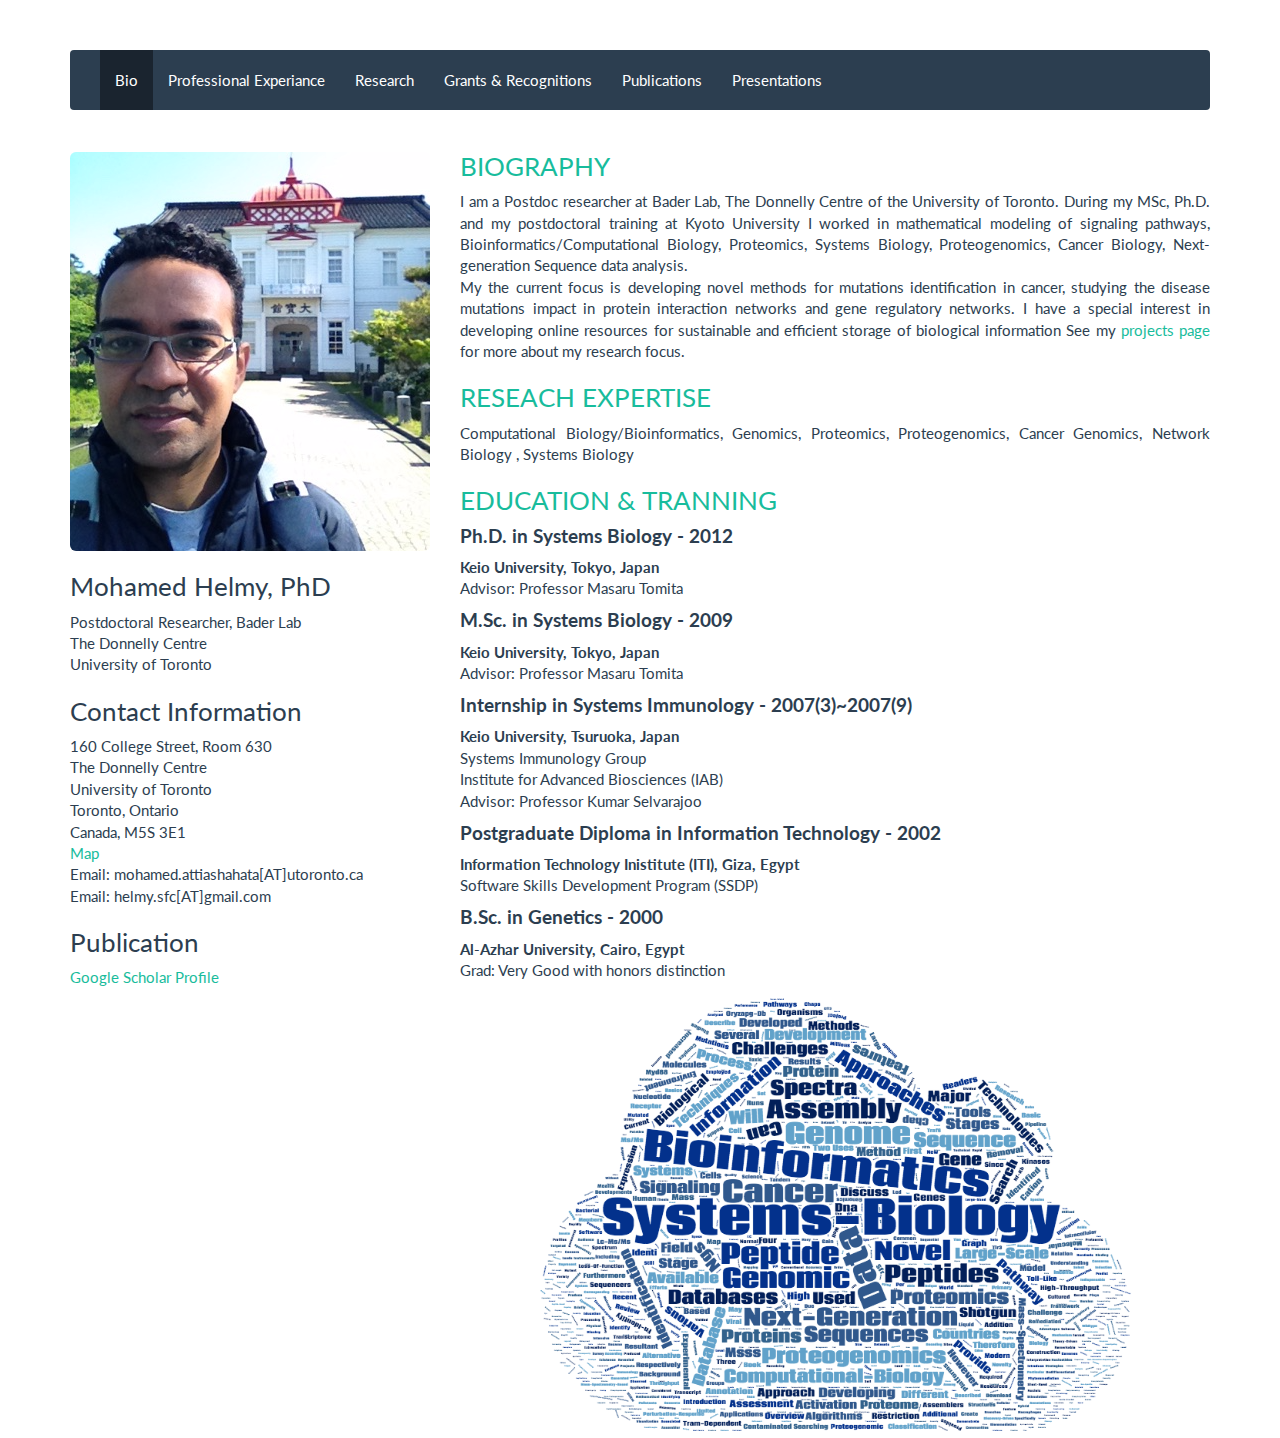
==== index.html @ 06bfa034 "First commi" ====
<!DOCTYPE html>
<!-- saved from url=(0029)http://bootswatch.com/flatly/ -->
<html lang="en"><head><meta http-equiv="Content-Type" content="text/html; charset=UTF-8">
    
    <title>Mohamed Helmy, PhD</title>
    <meta name="viewport" content="width=device-width, initial-scale=1">
    <meta http-equiv="X-UA-Compatible" content="IE=edge">
    <link rel="stylesheet" href="bootstrap.css" media="screen">
    <link rel="stylesheet" href="custom.min.css">
    <script type="text/javascript" async="" src="ga.js"></script>
   
  <script id="_carbonads_projs" type="text/javascript" src="C6AILKT.json"></script>
  <script type="text/javascript" src="saved_resource"></script>
  </head>
  <body>
     <div class="container">    
    </div>
      <div class="container">
        <div class="row">
          <div class="col-lg-12">
            <div class="bs-component">
              <nav class="navbar navbar-default">
                <div class="container-fluid">
                  <div class="navbar-header">
                    <button type="button" class="navbar-toggle collapsed" data-toggle="collapse" data-target="#bs-example-navbar-collapse-1">
                      <span class="sr-only">Toggle navigation</span>
                      <span class="icon-bar"></span>
                      <span class="icon-bar"></span>
                      <span class="icon-bar"></span>
                    </button>
                  </div>
                  <div class="collapse navbar-collapse" id="bs-example-navbar-collapse-1">
                   
                    <ul class="nav navbar-nav">
                      <li class="active"><a href="index.html">Bio <span class="sr-only">(current)</span></a></li>
                      <li><a href="positions.html">Professional Experiance</a></li>
                      <li><a href="projects.html">Research</a></li>
                      <li><a href="grants.html">Grants & Recognitions</a></li>
                      <li><a href="publications.html">Publications</a></li>
                      <li><a href="presentations.html">Presentations</a></li>
                    </ul>
                  </div>
                </div>
              </nav>
            </div>

            </div>
          </div>
        </div>
        <div class="container">
      <!-- Example row of columns -->
      <div class="row">
         <div class="col-md-4"><br>
          <img src="hp2.png" width="100%" class="img-rounded img-responsive center-block">
           <h3>Mohamed Helmy, PhD</h3>
           <p>Postdoctoral Researcher, Bader Lab<br> 
           The Donnelly Centre<br>
           University of Toronto</p>
            <h3>Contact Information</h3>
            <p>160 College Street, Room 630 <br>
              The Donnelly Centre<br>
              University of Toronto<br>
              Toronto, Ontario<br>
              Canada, M5S 3E1<br><a href="https://www.google.com/maps?f=q&hl=en&q=160+College+St,+Toronto+ON&om=1">Map</a> <br>
              Email: mohamed.attiashahata[AT]utoronto.ca <br>Email: helmy.sfc[AT]gmail.com </p>
    
            <h3>Publication</h3>
            <a href="https://scholar.google.com/citations?user=Ccx_2agAAAAJ&hl=en" target="_blank">Google Scholar Profile</a>
            
        </div>
        <div class="col-md-8">
        <h3 class="text-success">BIOGRAPHY</h3>
            <p class="text-justify">I am a Postdoc researcher at Bader Lab, The Donnelly Centre of the University of Toronto. During my MSc, Ph.D. and my postdoctoral training at Kyoto University I worked in mathematical modeling of signaling pathways, Bioinformatics/Computational Biology, Proteomics, Systems Biology, Proteogenomics, Cancer Biology, Next-generation Sequence data analysis.<br>My the current focus is developing novel methods for mutations identification in cancer, studying the disease mutations impact in protein interaction networks and gene regulatory networks. I have a special interest in developing online resources for sustainable and efficient storage of biological information See my <a href="projects">projects page</a> for more about my research focus.
            </p>
            
            <h3 class="text-success">RESEACH EXPERTISE</h3>
            <p class="text-justify">
            Computational Biology/Bioinformatics, Genomics, Proteomics, Proteogenomics, Cancer Genomics, Network Biology , Systems Biology
            </p>
            
        <h3 class="text-success">EDUCATION & TRANNING</h3>
            <p>
            <h4><strong>Ph.D. in Systems Biology -  2012</strong></h4> 		
            <strong>Keio University, Tokyo, Japan </strong><br>
            Advisor: Professor Masaru Tomita<br>
            <h4><strong>M.Sc. in Systems Biology -  2009</strong></h4> 		
            <strong>Keio University, Tokyo, Japan </strong><br>
            Advisor: Professor Masaru Tomita<br>
            <h4><strong>Internship in Systems Immunology -  2007(3)~2007(9)</strong></h4> 		
            <strong>Keio University, Tsuruoka, Japan </strong><br>
            Systems Immunology Group<br>
            Institute for Advanced Biosciences (IAB)<br>
            Advisor: Professor Kumar Selvarajoo<br>
            <h4><strong>Postgraduate Diploma in Information Technology -  2002</strong></h4> 		
            <strong>Information Technology Inistitute (ITI), Giza, Egypt</strong><br>
            Software Skills Development Program (SSDP)<br>
            <h4><strong>B.Sc. in Genetics -  2000</strong></h4> 		
            <strong>Al-Azhar University, Cairo, Egypt</strong><br>
            Grad: Very Good with honors distinction<br>
            </p>
          <img src="WordCloud.png" width="80%" class="img-rounded img-responsive center-block">
       </div>
      </div>
           
        </div>
          <script src="jquery-1.10.2.min.js"></script>
    <script src="bootstrap.min.js"></script>
    <script src="custom.js"></script>
    </body>
</html>
---- custom.min.css ----
body{padding-top:50px}body>.navbar{-webkit-transition:background-color .3s ease-in;transition:background-color .3s ease-in}@media (min-width:768px){body>.navbar-transparent{background-color:transparent}body>.navbar-transparent .navbar-nav>.open>a{background-color:transparent!important}}#home{padding-top:0}#home .navbar-brand{padding:13.5px 15px 12.5px}#home .navbar-brand>img{display:inline;margin:0 10px;height:100%}#banner{min-height:300px;border-bottom:none}.table-of-contents{margin-top:1em}.page-header h1{font-size:4em}.bs-docs-section{margin-top:6em}.bs-docs-section h1{padding-top:100px}.bs-component{position:relative}.bs-component .modal{position:relative;top:auto;right:auto;left:auto;bottom:auto;z-index:1;display:block}.bs-component .modal-dialog{width:90%}.bs-component .popover{position:relative;display:inline-block;width:220px;margin:20px}#source-button{position:absolute;top:0;right:0;z-index:100;font-weight:700}.nav-tabs{margin-bottom:15px}.progress{margin-bottom:10px}footer{margin:5em 0}footer li{float:left;margin-right:1.5em;margin-bottom:1.5em}footer p{clear:left;margin-bottom:0}.splash{padding:9em 0 2em;background-color:#141d27;background-image:url(../img/bg.jpg);background-size:cover;background-attachment:fixed;color:#fff;text-align:center}.splash .logo{width:160px}.splash h1{font-size:3em}.splash #social{margin:2em 0}.splash .alert{margin:2em 0}.section-tout{padding:4em 0 3em;border-bottom:1px solid rgba(0,0,0,.05);background-color:#eaf1f1}.section-tout .fa{margin-right:.5em}.section-tout p{margin-bottom:3em}.section-preview{padding:4em 0 4em}.section-preview .preview{margin-bottom:4em;background-color:#eaf1f1}.section-preview .preview .image{position:relative}.section-preview .preview .image:before{box-shadow:inset 0 0 0 1px rgba(0,0,0,.1);position:absolute;top:0;left:0;width:100%;height:100%;content:"";pointer-events:none}.section-preview .preview .options{padding:1em 2em 2em;border:1px solid rgba(0,0,0,.05);border-top:none;text-align:center}.section-preview .preview .options p{margin-bottom:2em}.section-preview .dropdown-menu{text-align:left}.section-preview .lead{margin-bottom:2em}@media (max-width:767px){.section-preview .image img{width:100%}}.sponsor #carbonads{max-width:240px;margin:0 auto}.sponsor .carbon-text{display:block;margin-top:1em;font-size:12px}.sponsor .carbon-poweredby{float:right;margin-top:1em;font-size:10px}@media (max-width:767px){.splash{padding-top:4em}.splash .logo{width:100px}.splash h1{font-size:2em}#banner{margin-bottom:2em;text-align:center}}
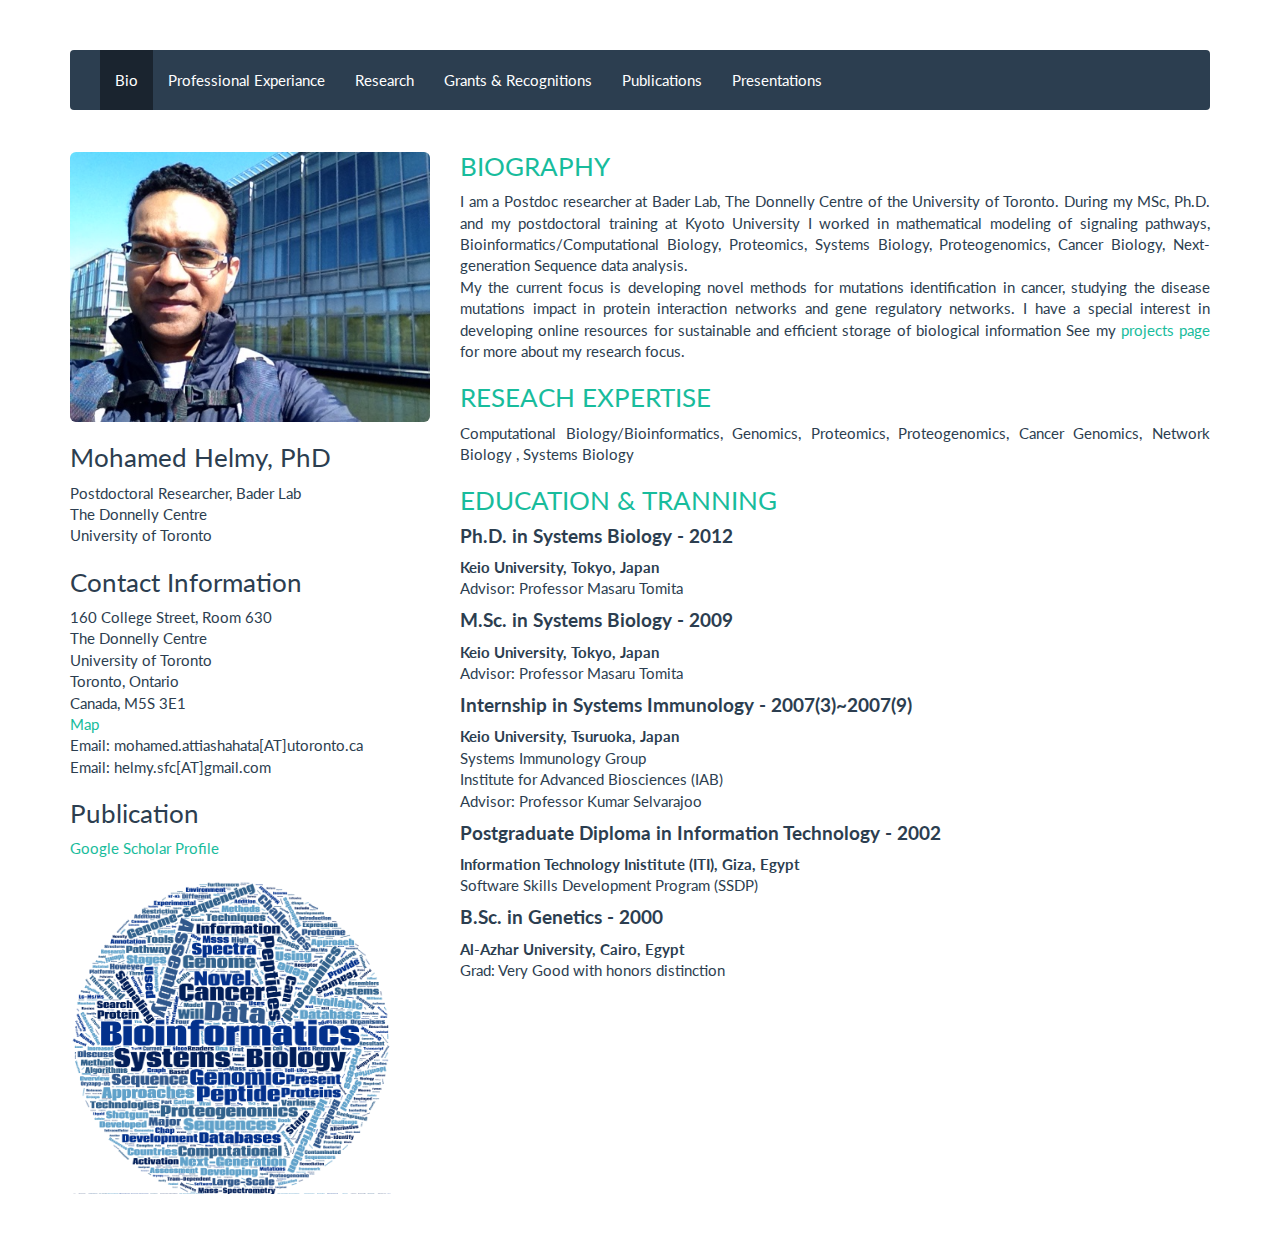
==== commit 1577e991: "Add word cloud" ====
--- a/index.html
+++ b/index.html
@@ -51,11 +51,12 @@
       <!-- Example row of columns -->
       <div class="row">
          <div class="col-md-4"><br>
-          <img src="hp2.png" width="100%" class="img-rounded img-responsive center-block">
+          <img src="hp1.png" width="100%" class="img-rounded img-responsive center-block">
            <h3>Mohamed Helmy, PhD</h3>
            <p>Postdoctoral Researcher, Bader Lab<br> 
            The Donnelly Centre<br>
            University of Toronto</p>
+         
             <h3>Contact Information</h3>
             <p>160 College Street, Room 630 <br>
               The Donnelly Centre<br>
@@ -63,9 +64,15 @@
               Toronto, Ontario<br>
               Canada, M5S 3E1<br><a href="https://www.google.com/maps?f=q&hl=en&q=160+College+St,+Toronto+ON&om=1">Map</a> <br>
               Email: mohamed.attiashahata[AT]utoronto.ca <br>Email: helmy.sfc[AT]gmail.com </p>
-    
+		 
+            
             <h3>Publication</h3>
             <a href="https://scholar.google.com/citations?user=Ccx_2agAAAAJ&hl=en" target="_blank">Google Scholar Profile</a>
+            <br>
+			<br>
+			<img src="WordCloud2.png" width="90%" class="img-rounded img-responsive left-block">
+			<br>
+			<br>
             
         </div>
         <div class="col-md-8">
@@ -98,7 +105,7 @@
             <strong>Al-Azhar University, Cairo, Egypt</strong><br>
             Grad: Very Good with honors distinction<br>
             </p>
-          <img src="WordCloud.png" width="80%" class="img-rounded img-responsive center-block">
+          
        </div>
       </div>
            
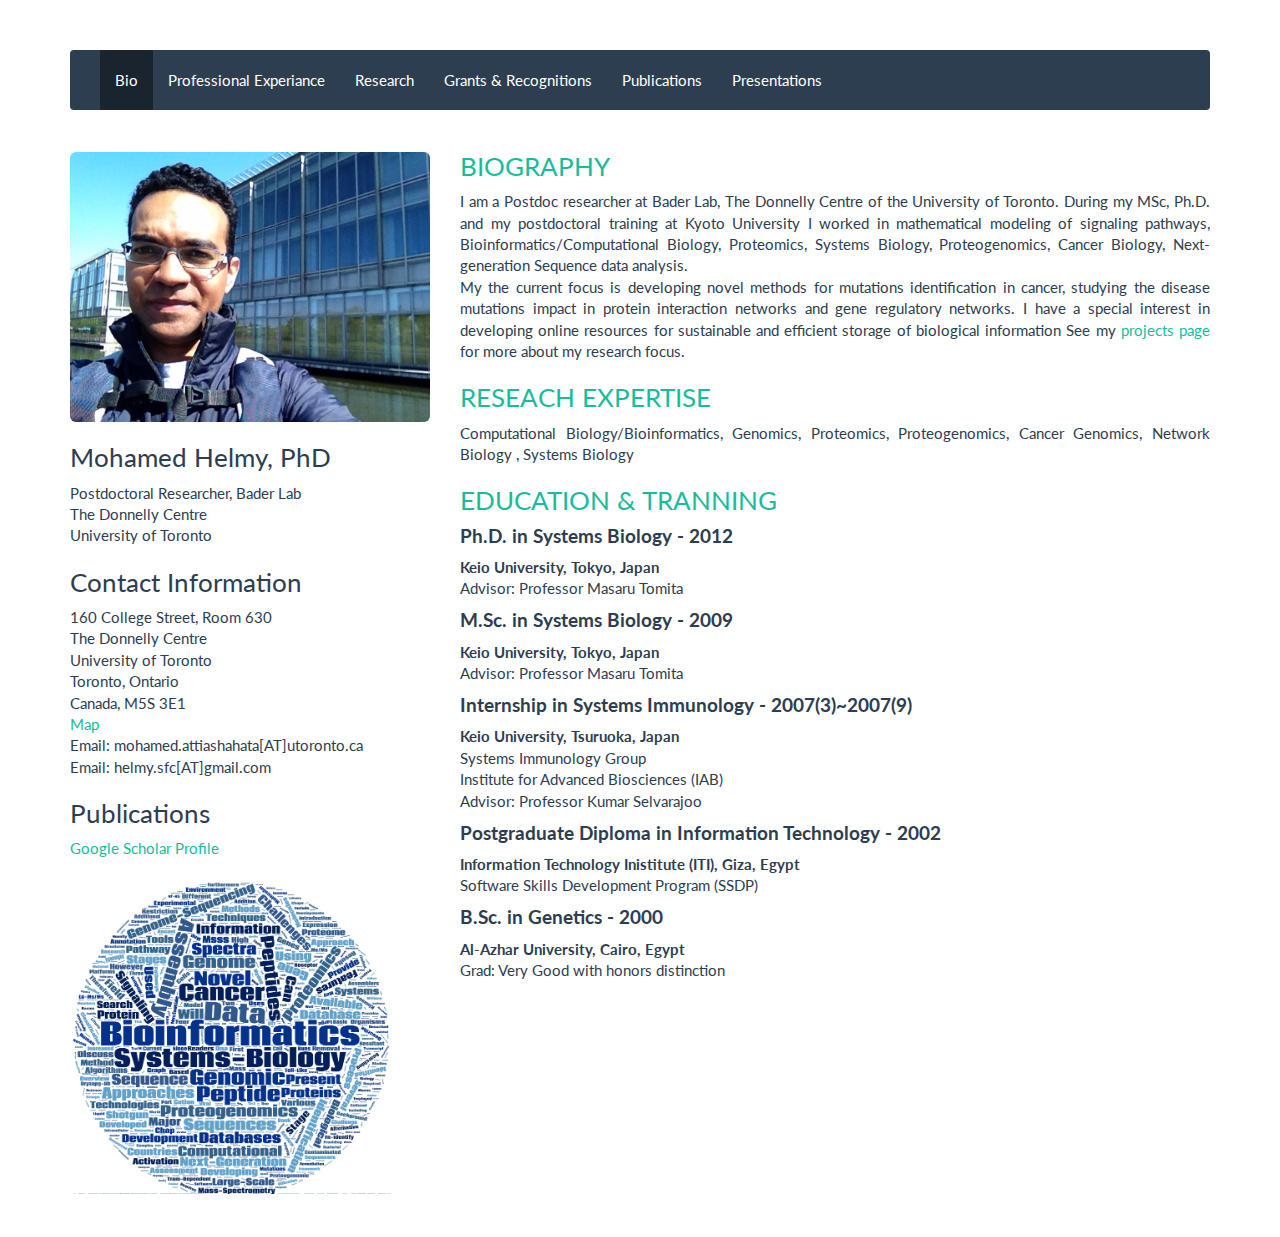
==== commit 82d82df7: "Update publications and presentations" ====
--- a/index.html
+++ b/index.html
@@ -66,7 +66,7 @@
               Email: mohamed.attiashahata[AT]utoronto.ca <br>Email: helmy.sfc[AT]gmail.com </p>
 		 
             
-            <h3>Publication</h3>
+            <h3>Publications</h3>
             <a href="https://scholar.google.com/citations?user=Ccx_2agAAAAJ&hl=en" target="_blank">Google Scholar Profile</a>
             <br>
 			<br>
